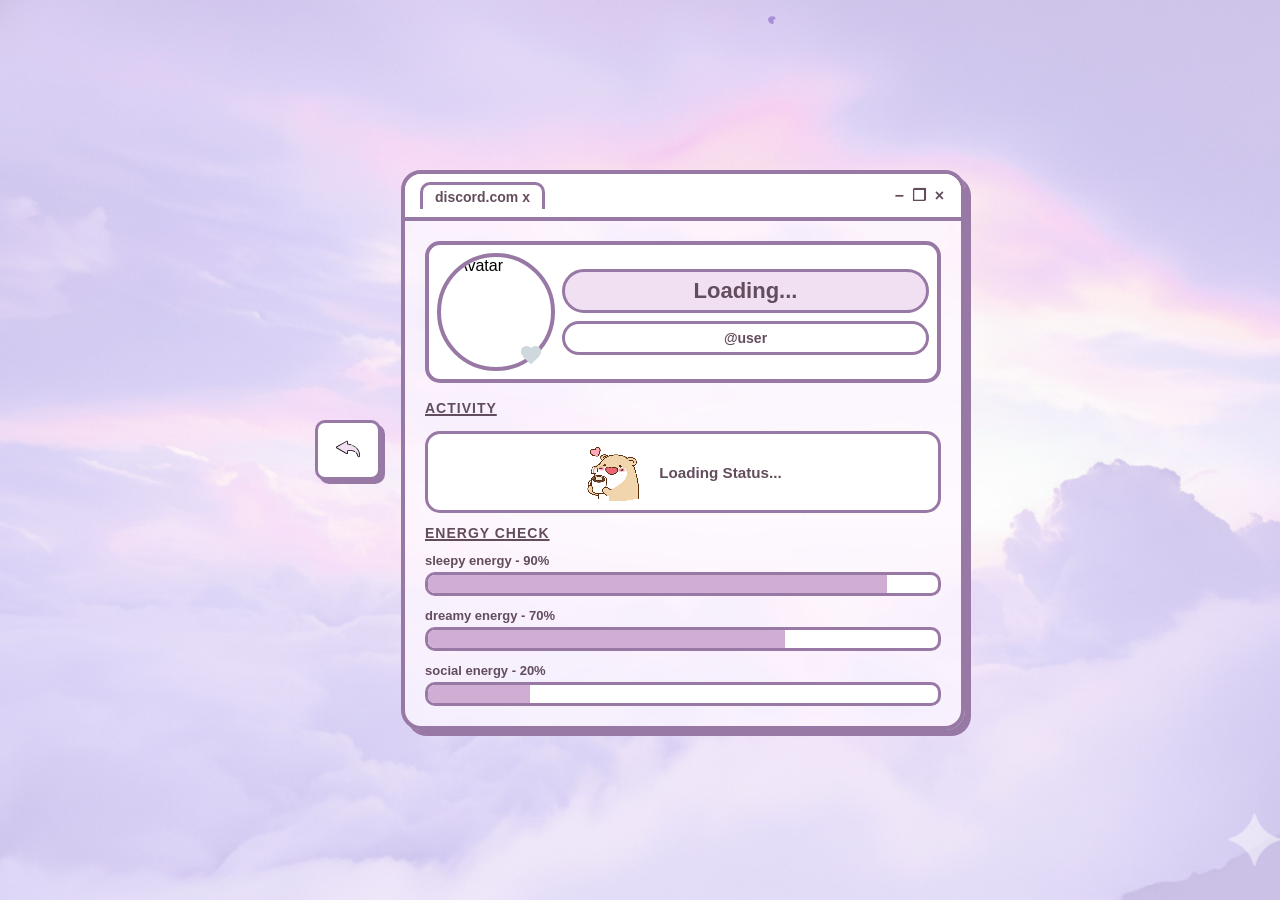
==== discord/index.html @ 6a0079d7 "Update portfolio file contents" ====
<!DOCTYPE html>
<html lang="en">
<head>
    <meta charset="UTF-8">
    <meta name="viewport" content="width=device-width, initial-scale=1.0">
    <link rel="icon" href="../favicon.ico" type="image/x-icon">
    <title>Ven's Discord Profile</title>
    <style>
        /* Aesthetic Palette */
        :root {
            --window-bg: rgba(254, 247, 255, 0.75);
            --border-dark: #9878a5;
            --white: #ffffff;
            --accent-green: #f0e0f2;
            --text-dark: #634d5d;
            --text-sub: #8e708a;
            --online: #aed581;
            --idle: #ffd54f;
            --dnd: #e57373;
            --offline: #cfd8dc;
            --spotify: #1db954;
        }

        /* Base Global Overrides */
        body {
            background-image: url(../image/bg.jpg);
            background-size: cover;
            background-position: center;
            background-attachment: fixed;
            display: flex;
            justify-content: center;
            align-items: center;
            min-height: 100vh;
            margin: 0;
            padding: 10px;
            box-sizing: border-box;
            overflow: hidden; 
            font-family: 'Poppins', 'Noto Sans JP', sans-serif;
            cursor: url("data:image/svg+xml;utf8,<svg xmlns='http://www.w3.org/2000/svg' viewBox='0 0 511.999 511.999' width='16' height='16'><path fill='%23FF728B' d='M196.786 357.748C83.906 553.262-87.718 256 138.042 256c-225.761 0-54.136-297.262 58.744-101.747-112.881-195.515 230.368-195.515 117.487 0C427.154-41.262 598.779 256 373.018 256c225.761 0 54.136 297.262-58.744 101.748 112.88 195.514-230.368 195.514-117.488 0z'/><circle fill='%23FFEB99' cx='255.711' cy='255.997' r='59.308'/></svg>") 6 6, auto !important;
        }

        #flower-canvas {
            position: fixed;
            top: 0; left: 0;
            width: 100%; height: 100%;
            pointer-events: none;
            z-index: -1;
        }

        /* Layout Architecture Containers */
        .main-container {
            display: flex;
            flex-direction: row;
            align-items: center;
            justify-content: center;
            gap: 20px;
            width: 100%;
            max-width: 650px;
        }

        .window {
            width: 100%;
            max-width: 900px;
            background-color: var(--window-bg);
            border: 4px solid var(--border-dark);
            border-radius: 20px;
            box-shadow: 6px 6px 0px var(--border-dark);
            overflow: hidden;
            position: relative;
            backdrop-filter: blur(5px);
            z-index: 10;
        }

        /* Top Title Bar Components */
        .title-bar {
            background-color: var(--white);
            border-bottom: 4px solid var(--border-dark);
            padding: 8px 15px;
            display: flex;
            justify-content: space-between;
            align-items: center;
        }

        .tab {
            background: var(--white);
            border: 3px solid var(--border-dark);
            border-bottom: none;
            padding: 4px 12px;
            border-radius: 10px 10px 0 0;
            font-size: 14px;
            font-weight: bold;
            color: var(--text-dark);
        }

        .window-controls {
            color: var(--text-dark);
            font-weight: bold;
            letter-spacing: 2px;
        }

        /* Document Body Content Panels */
        .content {
            padding: 20px 20px 5px 20px;
            display: flex;
            flex-direction: column;
            gap: 15px;
        }

        /* Profile Visual Presentation Card */
        .profile-header-card {
            background: var(--white);
            border: 4px solid var(--border-dark);
            border-radius: 15px;
            padding: 8px;
            display: grid;
            grid-template-columns: 110px 1fr;
            gap: 15px;
            align-items: center;
        }

        .photo-frame {
            position: relative;
            height: fit-content;
        }

        .avatar {
            width: 100%;
            aspect-ratio: 1 / 1;
            border-radius: 50%;
            border: 4px solid var(--border-dark);
            display: block;
            object-fit: cover;
        }

        .status-dot {
            position: absolute;
            bottom: 4px; right: 4px;
            width: 24px; height: 24px;
            background-color: var(--offline);
            clip-path: path('M12 21.35l-1.45-1.32C5.4 15.36 2 12.28 2 8.5 2 5.42 4.42 3 7.5 3c1.74 0 3.41.81 4.5 2.09C13.09 3.81 14.76 3 16.5 3 19.58 3 22 5.42 22 8.5c0 3.78-3.4 6.86-8.55 11.54L12 21.35z');
            animation: heartBeat 2s infinite ease-in-out;
            transition: background-color 0.4s ease;
        }

        @keyframes heartBeat { 
            0%, 100% { transform: scale(1); } 
            50% { transform: scale(1.15); } 
        }

        .info-container { 
            display: flex;
            flex-direction: column;
            gap: 8px;
            width: 100%;
        }

        .box {
            background: var(--accent-green);
            border: 3px solid var(--border-dark);
            border-radius: 30px;
            padding: 6px 8px;
            font-size: clamp(16px, 4vw, 22px);
            text-align: center;
            font-weight: bold;
            color: var(--text-dark);
        }

        /* Activity / Tracking Layouts */
        .status-container {
            background-color: var(--white);
            padding: 8px;
            border-radius: 15px;
            border: 3px solid var(--border-dark);
            display: block;
        }

        .activity-wrapper {
            display: flex;
            align-items: center;
            justify-content: center; /* Changed from flex-start to center */
            gap: 15px;
        }

        .activity-details {
            display: flex;
            flex-direction: column;
            gap: 2px;
            text-align: center; /* Changed from left to center */
        }

        .activity-gif {
            width: 60px;
            height: 60px;
            object-fit: contain;
            image-rendering: pixelated; 
            flex-shrink: 0;
        }

        .activity-title {
            font-size: 0.95rem;
            font-weight: 700;
            color: var(--text-dark);
        }

        /* Flexible Container for the SVG Icon and live text */
        .time-box {
            display: inline-flex;
            align-items: center;
            justify-content: center;
            gap: 5px;
        }

        .activity-time {
            font-size: 0.8rem;
            font-weight: 600;
            color: var(--text-sub);
            font-variant-numeric: tabular-nums;
        }

        /* Custom Scope for Clock SVG Colors */
        .time-icon-svg {
            width: 14px;
            height: 14px;
            fill: var(--text-sub);
            vertical-align: middle;
        }
        .cls-time-icon {
            fill: var(--border-dark);
        }

        /* Stat Slider Presentation Structure */
        .stats-container { 
            padding: 5px 20px 20px; 
            display: flex; 
            flex-direction: column; 
            gap: 12px; 
        }

        .section-title {
            font-size: 14px;
            font-weight: bold;
            text-transform: uppercase;
            color: var(--text-dark);
            margin: 2px 0 0 0;
            letter-spacing: 1px;
            text-decoration: underline var(--text-dark);
            text-decoration-thickness: 2px;
        }

        .stat-item label { 
            display: block; 
            font-size: 13px; 
            font-weight: bold; 
            color: var(--text-dark); 
            margin-bottom: 4px; 
        }

        .slider-bg { 
            height: 18px; 
            background: var(--white); 
            border: 3px solid var(--border-dark); 
            border-radius: 10px; 
            overflow: hidden; 
        }

        .slider-fill { 
            height: 100%; 
            background: #d0aed4;
            width: 0%; 
            transition: width 1s ease-in-out; 
        }

        /* Navigation Controls */
        .side-nav {
            display: flex;
            z-index: 100;
        }

        .home-btn {
            background: var(--white);
            border: 3px solid var(--border-dark);
            border-radius: 10px;
            padding: 14px 18px;
            text-decoration: none;
            color: var(--text-dark);
            font-weight: bold;
            display: flex;
            flex-direction: column;
            align-items: center;
            justify-content: center;
            gap: 6px;
            font-size: 11px;
            transition: all 0.2s;
            box-shadow: 4px 4px 0 var(--border-dark);
            cursor: url("data:image/svg+xml;utf8,<svg xmlns='http://www.w3.org/2000/svg' viewBox='0 0 511.999 511.999' width='16' height='16'><path fill='%23FF728B' d='M196.786 357.748C83.906 553.262-87.718 256 138.042 256c-225.761 0-54.136-297.262 58.744-101.747-112.881-195.515 230.368-195.515 117.487 0C427.154-41.262 598.779 256 373.018 256c225.761 0 54.136 297.262-58.744 101.748 112.88 195.514-230.368 195.514-117.488 0z'/><circle fill='%23FFEB99' cx='255.711' cy='255.997' r='59.308'/></svg>") 6 6, auto !important;
        }

        .home-btn:hover {
            transform: translate(-2px, -2px);
            box-shadow: 6px 6px 0 var(--border-dark);
        }

        .home-btn:active {
            transform: translate(2px, 2px);
            box-shadow: 1px 1px 0 var(--border-dark);
        }

        /* Screen Presentation Adaptations */
        @media (max-width: 620px) {
            body {
                overflow-y: auto;
            }
            .main-container {
                flex-direction: column-reverse; 
                gap: 25px;
            }
            .home-btn {
                flex-direction: row;
                padding: 10px 30px;
                font-size: 14px;
                gap: 10px;
            }
            .activity-wrapper {
                flex-direction: column;
                text-align: center;
                gap: 8px;
            }
            .activity-title {
                text-align: center;
            }
            .photo-frame { 
                margin: 0 auto; 
                width: 110px; 
            }
        }
    </style>
</head>
<body>
    <audio id="click-sound" src="../clicksound2.wav" preload="auto"></audio>
    <canvas id="flower-canvas"></canvas>

    <div class="main-container">
        <nav class="side-nav">
            <a href="/profile/" class="home-btn">
                <span class="nav-icon">
                    <svg height="24px" width="24px" version="1.1" id="Layer_1" xmlns="http://www.w3.org/2000/svg" viewBox="0 0 511.999 511.999" fill="#000000">
                        <path style="fill:#f0e0f2;" d="M14.447,212.002L228.013,90.347c8.469-5.087,19.25,1.013,19.25,10.893v50.951 c3.351,0.495,6.7,0.994,10.05,1.495c27.885,3.951,55.861,11.105,82.289,20.793c46.747,17.136,90.315,45.172,120.487,85.299 c31.396,41.756,46.374,95.194,43.213,147.203c-0.003,0.053-0.007,0.106-0.01,0.161c-0.598,9.44-8.635,16.679-18.087,16.336 c-0.199-0.007-0.397-0.014-0.594-0.022c-7.769-0.281-14.458-5.641-16.337-13.185c-0.034-0.138-0.066-0.265-0.096-0.378 c-5.323-20.423-14.037-40.077-25.977-57.497c-20.322-29.65-50.299-50.248-85.125-58.98c-35.159-8.816-71.152-6.507-106.507-0.387 c-2.156,0.373-3.307,0.572-3.307,0.572v50.951c0,9.88-10.781,15.98-19.25,10.892L14.447,233.787 C6.229,228.851,6.229,216.938,14.447,212.002z"></path> 
                        <path d="M234.553,365.589c-3.688,0-7.371-0.995-10.713-2.981L10.348,240.995c-0.056-0.031-0.112-0.064-0.166-0.097 C3.806,237.068,0,230.342,0,222.904c0-7.438,3.806-14.165,10.183-17.995c0.055-0.033,0.11-0.066,0.166-0.097L223.843,83.196 c6.553-3.892,14.416-3.977,21.056-0.219c6.671,3.775,10.654,10.606,10.654,18.271v43.804c0.995,0.149,1.993,0.297,2.988,0.445 c22.672,3.212,45.637,8.53,68.191,15.798c4.356,1.404,6.749,6.072,5.346,10.427c-1.404,4.356-6.073,6.746-10.427,5.346 c-21.659-6.979-43.696-12.084-65.496-15.172c-3.409-0.509-6.756-1.006-10.102-1.502c-4.063-0.602-7.072-4.089-7.072-8.196v-50.949 c0-2.327-1.569-3.467-2.244-3.848c-0.674-0.382-2.457-1.141-4.454,0.059c-0.054,0.032-0.109,0.065-0.165,0.096L18.654,219.152 c-1.877,1.166-2.082,3.008-2.082,3.752s0.205,2.586,2.082,3.752l213.463,121.596c0.056,0.031,0.112,0.064,0.166,0.097 c1.994,1.196,3.779,0.439,4.453,0.059c0.675-0.382,2.244-1.521,2.244-3.848v-50.951c0-4.032,2.903-7.479,6.877-8.165l3.301-0.571 c43.54-7.539,78.472-7.375,109.936,0.514c15.792,3.96,30.71,10.253,44.34,18.709c3.89,2.412,5.086,7.52,2.674,11.408 c-2.412,3.889-7.523,5.085-11.408,2.674c-12.173-7.55-25.508-13.174-39.636-16.717c-28.293-7.094-59.996-7.378-99.511-0.861v43.961 c0,7.665-3.983,14.496-10.655,18.271C241.644,364.669,238.096,365.589,234.553,365.589z"></path> 
                        <path d="M485.88,431.782c-0.323,0-0.645-0.006-0.971-0.018l-0.567-0.021c-11.453-0.415-21.354-8.418-24.104-19.464l-0.081-0.317 c-5.221-20.028-13.562-38.501-24.789-54.877c-4.765-6.952-10.177-13.483-16.089-19.408c-3.233-3.24-3.226-8.487,0.014-11.717 c3.24-3.234,8.487-3.226,11.717,0.014c6.626,6.643,12.692,13.959,18.026,21.745c12.311,17.96,21.449,38.177,27.162,60.091 l0.116,0.458c0.978,3.926,4.512,6.767,8.597,6.915l0.61,0.023c0.11,0.003,0.219,0.006,0.328,0.006c4.783,0,8.871-3.786,9.175-8.585 l0.009-0.144c3.089-50.823-12.062-102.479-41.565-141.718c-23.598-31.382-57.986-57.517-99.446-75.579 c-4.196-1.827-6.115-6.71-4.288-10.905s6.711-6.115,10.905-4.288c44.079,19.203,80.759,47.148,106.073,80.812 c31.833,42.338,48.184,97.989,44.861,152.686l-0.009,0.145C510.699,421.367,499.504,431.782,485.88,431.782z"></path> 
                    </svg>
                </span>
            </a>
        </nav>

        <div class="window">
            <div class="title-bar">
                <div class="tab">discord.com x</div>
                <div class="window-controls">− ❐ ×</div>
            </div>

            <div class="content">
                <div class="profile-header-card">
                    <div class="photo-frame">
                        <img id="avatar" src="https://via.placeholder.com/100" class="avatar" alt="Avatar">
                        <div id="status" class="status-dot"></div>
                    </div>

                    <div class="info-container">
                        <div id="display-name" class="box">Loading...</div>
                        <div id="username" class="box" style="background: var(--white); font-size: 14px;">@user</div>
                    </div>
                </div>

                <h3 class="section-title">Activity</h3>
                <div id="status-container" class="status-container">
                    <div class="activity-wrapper">
                        <img src="../image/cup.gif" class="activity-gif" alt="Coffee Cup">
                        <div class="activity-details">
                            <div id="activity-title" class="activity-title">Loading Status...</div>
                            
                            <div id="time-box" class="time-box" style="display: none;">
                                <svg viewBox="0 0 32 32" xmlns="http://www.w3.org/2000/svg" class="time-icon-svg">
                                    <g id="SVGRepo_iconCarrier"> 
                                        <g id="Time"> 
                                            <path class="cls-time-icon" d="M20.73,6.45a10.46,10.46,0,0,0-3.42-1A11.38,11.38,0,0,0,16,5.33a10.66,10.66,0,0,0-7.71,18,10.54,10.54,0,0,0,5.76,3.13,12.6,12.6,0,0,1-2.05.18c-.31,0-.61,0-.91,0s-.54,0-.81-.08A12,12,0,0,1,17.72,4.12a11.55,11.55,0,0,1,1.85,1.25A8.53,8.53,0,0,1,20.73,6.45Z"></path> 
                                            <path class="cls-time-icon" d="M19.89,19.71a.7.7,0,0,1-.56.29.72.72,0,0,1-.37-.11L16.15,18a3.34,3.34,0,0,1-1.48-2.77V8.67a.67.67,0,1,1,1.33,0v6.57a2,2,0,0,0,.89,1.67l2.82,1.86A.7.7,0,0,1,19.89,19.71Z"></path> 
                                            <path class="cls-time-icon" d="M19.89,19.71a.7.7,0,0,1-.56.29.72.72,0,0,1-.37-.11L16.15,18a3.34,3.34,0,0,1-1.48-2.77V8.67a.67.67,0,1,1,1.33,0v6.57a2,2,0,0,0,.89,1.67l2.82,1.86A.7.7,0,0,1,19.89,19.71Z"></path> 
                                            <path class="cls-time-icon" d="M28,16A12,12,0,0,1,16,28a11.8,11.8,0,0,1-4-.69,10.77,10.77,0,0,1-.91-.68,11.87,11.87,0,0,1-2.8-3.27,10.54,10.54,0,0,0,5.76,3.13h0a12,12,0,0,0,6.68-20h0a10.46,10.46,0,0,0-3.42-1,12.26,12.26,0,0,1,1.36-.08c.3,0,.61,0,.9,0A11.28,11.28,0,0,1,22.65,6,12,12,0,0,1,28,16Z"></path> 
                                            <path d="M22.65,6a11.83,11.83,0,0,0-4.93-1.91,12,12,0,0,0-7.44,22.43,11.51,11.51,0,0,0,1.72.76A11.8,11.8,0,0,0,16,28,12,12,0,0,0,22.65,6ZM16,26.67a11,11,0,0,1-1.93-.18h0a10.54,10.54,0,0,1-5.76-3.13A10.66,10.66,0,0,1,16,5.33a11.38,11.38,0,0,1,1.31.08,10.46,10.46,0,0,1,3.42,1h0A10.67,10.67,0,0,1,16,26.67Z"></path> 
                                            <path d="M19.89,19.71a.7.7,0,0,1-.56.29.72.72,0,0,1-.37-.11L16.15,18a3.34,3.34,0,0,1-1.48-2.77V8.67a.67.67,0,1,1,1.33,0v6.57a2,2,0,0,0,.89,1.67l2.82,1.86A.7.7,0,0,1,19.89,19.71Z"></path> 
                                        </g> 
                                    </g>
                                </svg>
                                <span id="activity-time" class="activity-time">00:00 elapsed</span>
                            </div>

                        </div>
                    </div>
                </div>
            </div>

            <div class="stats-container">
                <h3 class="section-title">energy check</h3>
                <div class="stat-item">
                    <label>sleepy energy - 90%</label>
                    <div class="slider-bg"><div class="slider-fill" style="width: 90%;"></div></div>
                </div>
                <div class="stat-item">
                    <label>dreamy energy - 70%</label>
                    <div class="slider-bg"><div class="slider-fill" style="width: 70%;"></div></div>
                </div>
                <div class="stat-item">
                    <label>social energy - 20%</label>
                    <div class="slider-bg"><div class="slider-fill" style="width: 20%;"></div></div>
                </div>
            </div>
        </div>
    </div>

    <script>
        const DISCORD_ID = '748262928955998360'; 
        const canvas = document.getElementById('flower-canvas');
        const ctx = canvas.getContext('2d');
        let petals = [];

        function resize() {
            canvas.width = window.innerWidth;
            canvas.height = window.innerHeight;
        }
        window.addEventListener('resize', resize);
        resize();

        class Petal {
            constructor() { this.reset(); }
            reset() {
                this.x = Math.random() * canvas.width;
                this.y = Math.random() * -canvas.height;
                this.size = Math.random() * 5 + 3;
                this.speed = Math.random() * 0.8 + 0.4;
                this.angle = Math.random() * 360;
                this.spin = Math.random() * 2 - 1;
                this.curve = Math.random() * 1.5; 
                const colors = ['#e0c3fc', '#dab6fc', '#cc99ff', '#b388ff', '#9575cd'];
                this.color = colors[Math.floor(Math.random() * colors.length)];
                this.style = Math.floor(Math.random() * 3);
            }
            draw() {
                ctx.save();
                ctx.translate(this.x, this.y);
                ctx.rotate(this.angle * Math.PI / 180);
                ctx.fillStyle = this.color;
                ctx.globalAlpha = 0.7; 
                ctx.beginPath();
                if (this.style === 0) { 
                    ctx.ellipse(0, 0, this.size, this.size / 1.8, 0, 0, Math.PI * 2); 
                } else if (this.style === 1) {
                    ctx.moveTo(0, 0);
                    ctx.bezierCurveTo(-this.size, -this.size, -this.size, this.size, 0, this.size);
                    ctx.bezierCurveTo(this.size, this.size, this.size, -this.size, 0, 0);
                } else {
                    ctx.moveTo(0, 0);
                    ctx.quadraticCurveTo(this.size / 2, this.size, 0, this.size * 2);
                    ctx.quadraticCurveTo(-this.size / 2, this.size, 0, 0);
                }
                ctx.fill();
                ctx.restore();
            }
            update() {
                this.y += this.speed;
                this.x += Math.sin(this.y / 80) * this.curve; 
                this.angle += this.spin;
                if (this.y > canvas.height + 10) this.reset();
            }
        }

        for (let i = 0; i < 60; i++) petals.push(new Petal());

        function animatePetals() {
            ctx.clearRect(0, 0, canvas.width, canvas.height);
            petals.forEach(p => { p.update(); p.draw(); });
            requestAnimationFrame(animatePetals);
        }
        animatePetals();

        let activityTimestamp = null;
        let timeTickerInterval = null;

        function formatDuration(ms) {
            if (ms < 0) ms = 0;
            const totalSeconds = Math.floor(ms / 1000);
            const minutes = Math.floor(totalSeconds / 60);
            const seconds = totalSeconds % 60;
            
            const hours = Math.floor(minutes / 60);
            if (hours > 0) {
                const remainingMinutes = minutes % 60;
                return `${hours}:${remainingMinutes.toString().padStart(2, '0')}:${seconds.toString().padStart(2, '0')}`;
            }
            return `${minutes.toString().padStart(2, '0')}:${seconds.toString().padStart(2, '0')}`;
        }

        function startTimer(startTimeMs) {
            clearInterval(timeTickerInterval);
            activityTimestamp = startTimeMs;
            const timeBox = document.getElementById("time-box");
            const timeElement = document.getElementById("activity-time");
            
            if (!activityTimestamp) {
                timeBox.style.display = "none";
                return;
            }

            timeBox.style.display = "inline-flex";
            
            const updateTimerText = () => {
                const now = Date.now();
                const elapsed = now - activityTimestamp;
                timeElement.innerText = `${formatDuration(elapsed)} elapsed`;
            };

            updateTimerText();
            timeTickerInterval = setInterval(updateTimerText, 1000);
        }

        // Real-time Activity Stream Architecture (WebSocket Implementation)
        const socket = new WebSocket("wss://api.lanyard.rest/socket");
        const OPCODES = { INFO: 0, HELLO: 1, INITIALIZE: 2, HEARTBEAT: 3 };
        let heartbeatInterval;

        socket.addEventListener("message", (event) => {
            const rawData = JSON.parse(event.data);
            const { op, d } = rawData;

            if (op === OPCODES.HELLO) {
                heartbeatInterval = setInterval(() => {
                    socket.send(JSON.stringify({ op: OPCODES.HEARTBEAT }));
                }, d.heartbeat_interval);

                socket.send(JSON.stringify({
                    op: OPCODES.INITIALIZE,
                    d: { subscribe_to_id: DISCORD_ID }
                }));
            }

            if (op === OPCODES.INFO) {
                updateAllPresenceData(d);
            }
        });

        function updateAllPresenceData(data) {
            // 1. Update Core Profile Details
            if(data.discord_user) {
                document.getElementById('display-name').textContent = data.discord_user.display_name;
                document.getElementById('username').textContent = `@ ${data.discord_user.username}`;
                
                const avatarHash = data.discord_user.avatar;
                const extension = avatarHash.startsWith('a_') ? 'gif' : 'webp';
                document.getElementById('avatar').src = `https://cdn.discordapp.com/avatars/${DISCORD_ID}/${avatarHash}.${extension}?size=160`;
            }

            // 2. Update Status Dot Colour Indicator
            const statusDot = document.getElementById('status');
            const colors = { online: 'var(--online)', idle: 'var(--idle)', dnd: 'var(--dnd)', offline: 'var(--offline)' };
            statusDot.style.backgroundColor = colors[data.discord_status] || colors.offline;

            // 3. Update Activity Panel Contexts & Track Start Timestamps
            const actTitle = document.getElementById("activity-title");

            if (data.listening_to_spotify && data.spotify) {
                actTitle.innerText = "Listening to Spotify.";
                actTitle.style.color = "var(--text-dark)";
                startTimer(data.spotify.start);
            } else if (data.activities && data.activities.length > 0) {
                // Look specifically for games (type 0)
                const gameActivity = data.activities.find(act => act.type === 0);

                if (gameActivity) {
                    actTitle.innerText = `Playing ${gameActivity.name}.`;
                    actTitle.style.color = "var(--text-dark)";
                    startTimer(gameActivity.timestamps ? gameActivity.timestamps.start : null);
                } else {
                    // Ignores Custom Status (type 4) text and defaults to "just Chilling."
                    actTitle.innerText = "just Chilling.";
                    actTitle.style.color = "var(--text-sub)";
                    clearInterval(timeTickerInterval);
                    document.getElementById("time-box").style.display = "none";
                }
            } else {
                actTitle.innerText = "just Chilling.";
                actTitle.style.color = "var(--text-sub)";
                clearInterval(timeTickerInterval);
                document.getElementById("time-box").style.display = "none";
            }
        }

        socket.addEventListener("close", () => {
            clearInterval(heartbeatInterval);
            clearInterval(timeTickerInterval);
        });

        // Mouse Move Particles
        if (window.matchMedia("(pointer: fine)").matches) {
            document.addEventListener('mousemove', function(e) {
                const heart = document.createElement('div');
                heart.innerHTML = `<svg width="20" height="20" viewBox="0 0 512 512"><path fill="#FF728B" d="M196.8 357.7C83.9 553.3-87.7 256 138 256c-225.8 0-54.1-297.3 58.7-101.7-112.9-195.5 230.4-195.5 117.5 0C427.2-41.3 598.8 256 373 256c225.8 0 54.1 297.3-58.7 101.7 112.9 195.5-230.4 195.5-117.5 0z"/><circle fill="#FFEB99" cx="255.7" cy="256" r="59.3"/></svg>`;
                heart.style.position = 'fixed';
                heart.style.left = (e.clientX - 10) + 'px';
                heart.style.top = (e.clientY - 10) + 'px';
                heart.style.pointerEvents = 'none';
                heart.style.zIndex = '10000';
                heart.style.transition = 'transform 0.8s, opacity 0.8s';
                document.body.appendChild(heart);
                setTimeout(() => {
                    heart.style.transform = `translateY(-40px) scale(0.2)`;
                    heart.style.opacity = '0';
                }, 50);
                setTimeout(() => heart.remove(), 800);
            });
        }

        // Global Audio Framework
        const clickSound = document.getElementById('click-sound');
        const allLinks = document.querySelectorAll('a');

        allLinks.forEach(link => {
            link.addEventListener('click', function(e) {
                if (this.href && !this.href.includes('#')) {
                    e.preventDefault();
                    const targetUrl = this.href;

                    clickSound.currentTime = 0;
                    clickSound.play().catch(o => {});

                    setTimeout(() => {
                        window.location.href = targetUrl;
                    }, 150); 
                } else {
                    clickSound.currentTime = 0;
                    clickSound.play().catch(o => {});
                }
            });
        });

        window.addEventListener('click', (e) => {
            if (!e.target.closest('a')) {
                clickSound.currentTime = 0;
                clickSound.play().catch(o => {});
            }
        });


    </script>
</body>
</html>
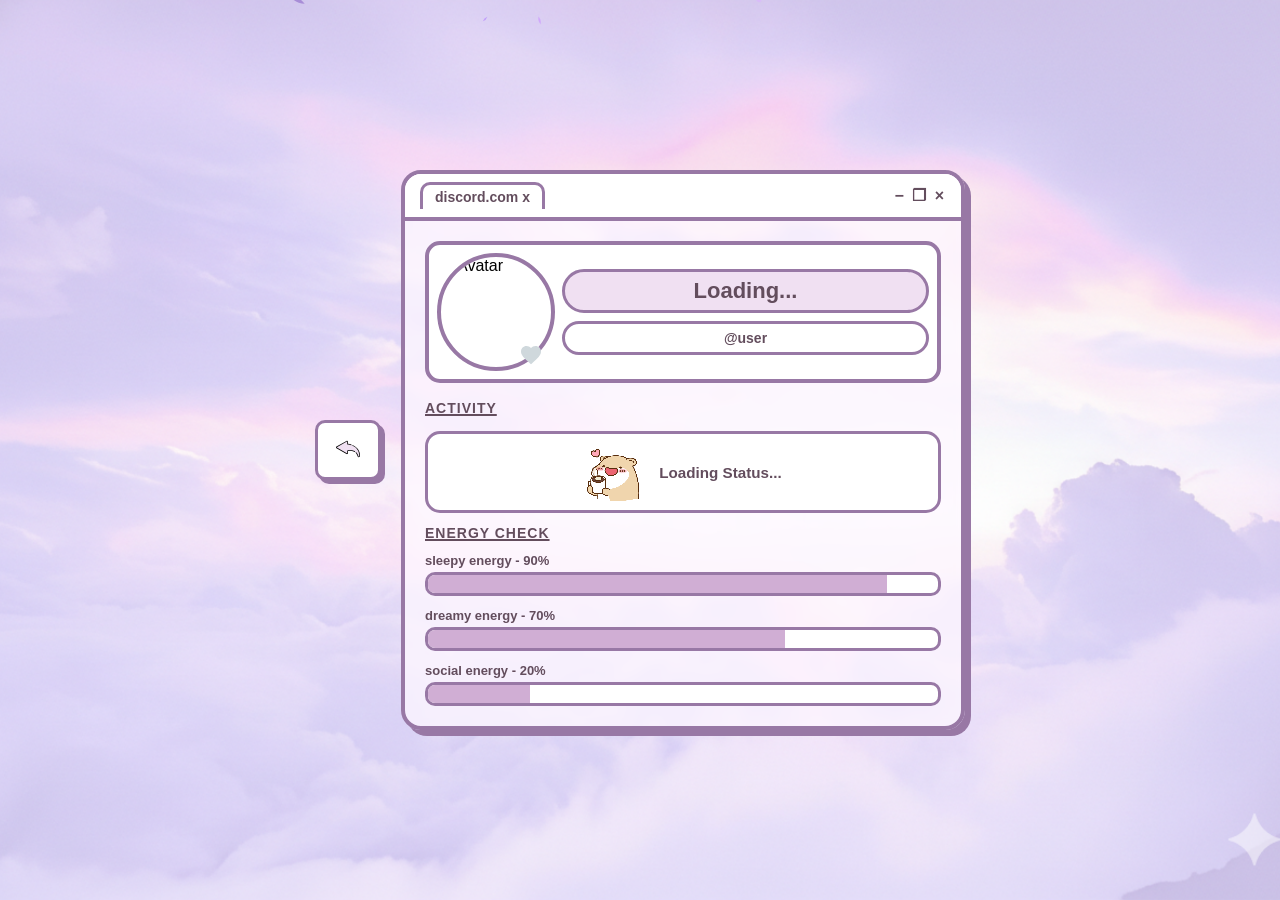
==== commit 8711a5b3: "Update portfolio file contents" ====
--- a/discord/index.html
+++ b/discord/index.html
@@ -648,7 +648,10 @@
             }
         });
 
-
+if (window.location.pathname.endsWith('.html')) {
+        const cleanPath = window.location.pathname.replace('.html', '');
+        window.history.replaceState(null, '', cleanPath);
+    }
     </script>
 </body>
 </html>
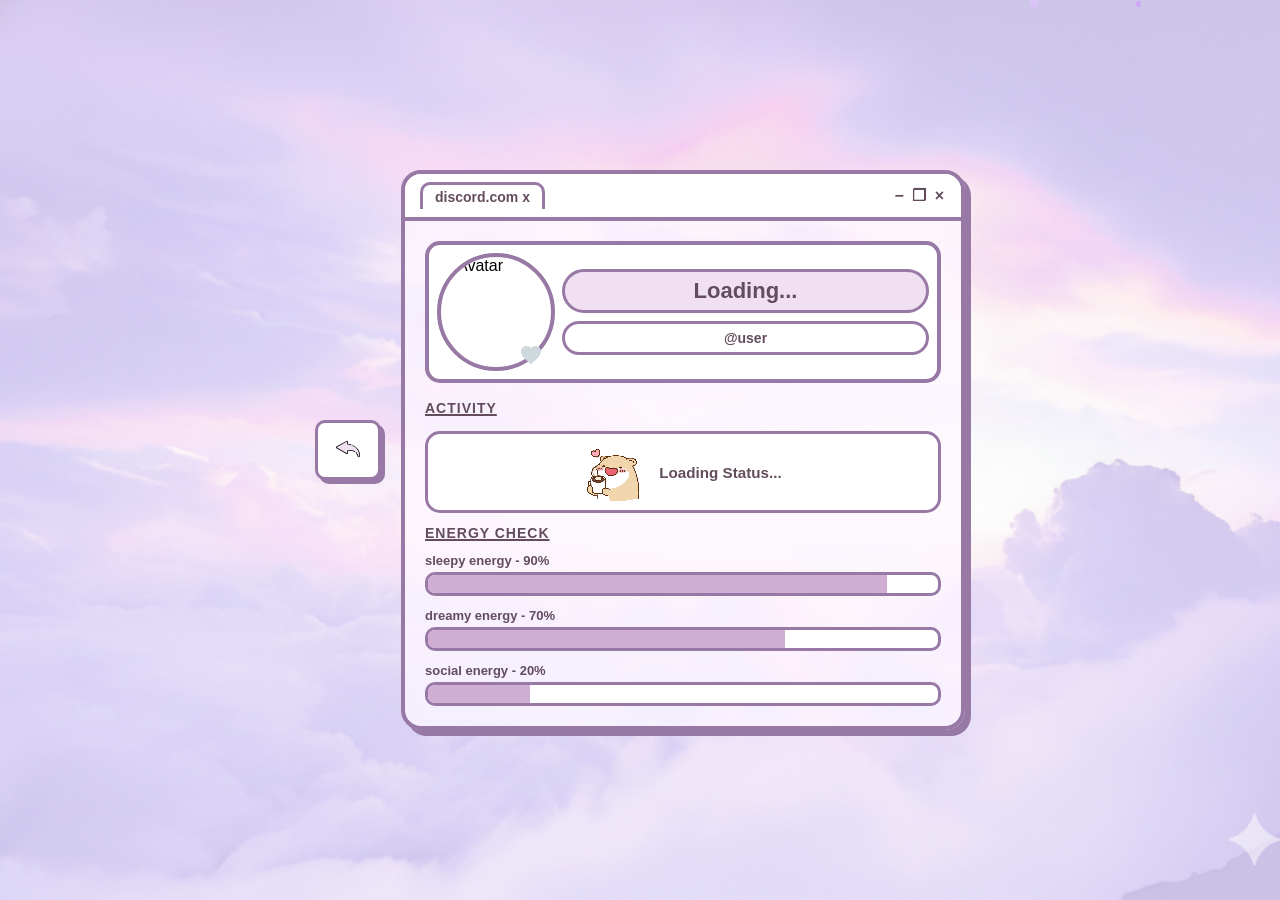
==== commit 3bd5b876: "Update portfolio file contents" ====
--- a/discord/index.html
+++ b/discord/index.html
@@ -4,6 +4,13 @@
     <meta charset="UTF-8">
     <meta name="viewport" content="width=device-width, initial-scale=1.0">
     <link rel="icon" href="../favicon.ico" type="image/x-icon">
+
+    <script>
+        if (window.location.pathname.endsWith('.html')) {
+        const cleanPath = window.location.pathname.replace('.html', '');
+        window.history.replaceState(null, '', cleanPath);
+    }
+    </script>
     <title>Ven's Discord Profile</title>
     <style>
         /* Aesthetic Palette */
@@ -647,11 +654,6 @@
                 clickSound.play().catch(o => {});
             }
         });
-
-if (window.location.pathname.endsWith('.html')) {
-        const cleanPath = window.location.pathname.replace('.html', '');
-        window.history.replaceState(null, '', cleanPath);
-    }
     </script>
 </body>
 </html>
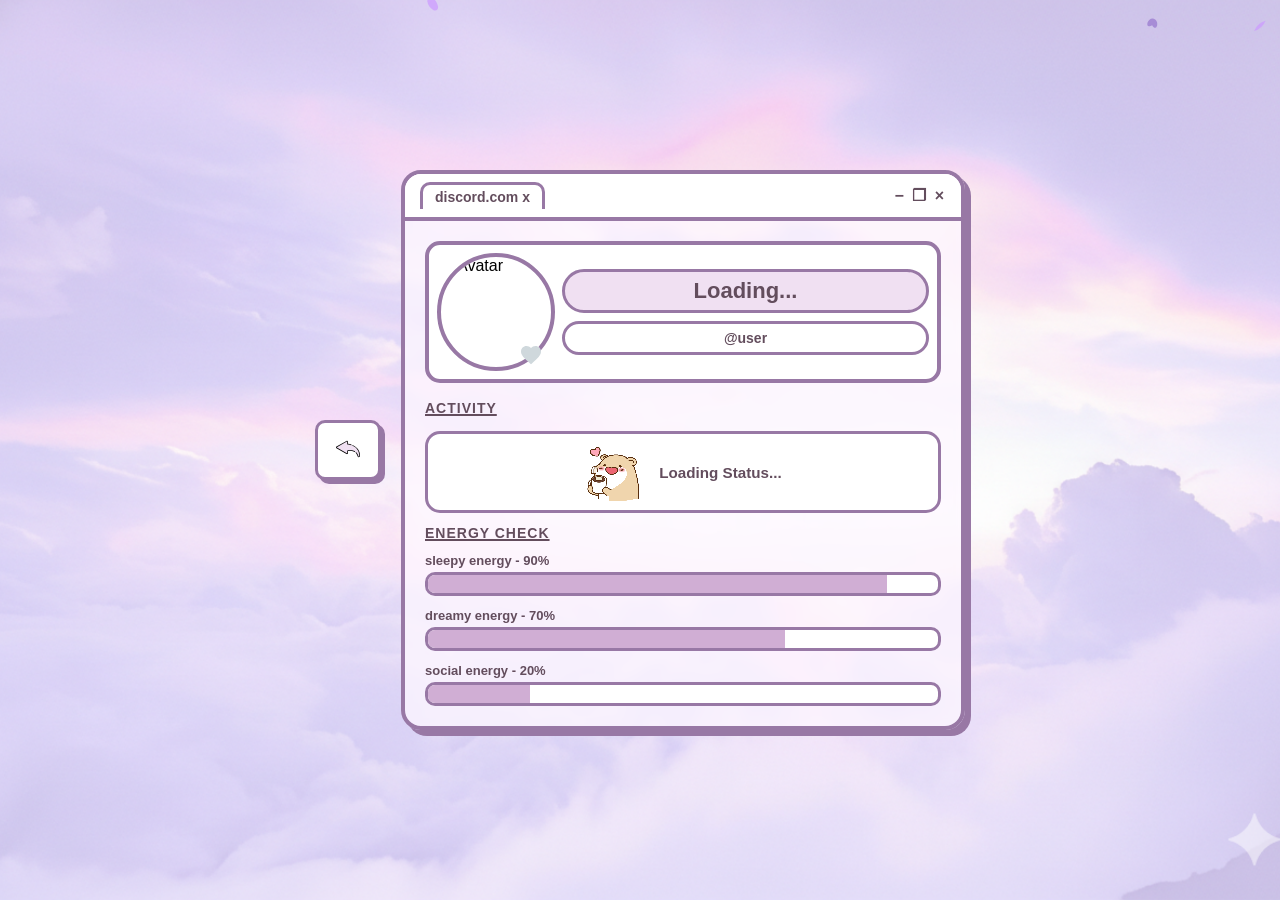
==== commit 2a84c3ba: "Update portfolio file contents" ====
--- a/discord/index.html
+++ b/discord/index.html
@@ -572,32 +572,39 @@
 
             // 3. Update Activity Panel Contexts & Track Start Timestamps
             const actTitle = document.getElementById("activity-title");
-
-            if (data.listening_to_spotify && data.spotify) {
+            const timeBox = document.getElementById("time-box");
+
+            // 1. Check for Game Activity first (type 0)
+            const gameActivity = data.activities && data.activities.find(act => act.type === 0);
+
+            if (gameActivity) {
+                // Priority 1: User is playing a game
+                actTitle.innerText = `Playing ${gameActivity.name}.`;
+                actTitle.style.color = "var(--text-dark)";
+                
+                // Show time box and start timer ONLY for the game
+                if (timeBox) timeBox.style.display = "block"; 
+                startTimer(gameActivity.timestamps ? gameActivity.timestamps.start : null);
+
+            } else if (data.listening_to_spotify && data.spotify) {
+                // Priority 2: Not gaming, but listening to Spotify
                 actTitle.innerText = "Listening to Spotify.";
                 actTitle.style.color = "var(--text-dark)";
-                startTimer(data.spotify.start);
-            } else if (data.activities && data.activities.length > 0) {
-                // Look specifically for games (type 0)
-                const gameActivity = data.activities.find(act => act.type === 0);
-
-                if (gameActivity) {
-                    actTitle.innerText = `Playing ${gameActivity.name}.`;
-                    actTitle.style.color = "var(--text-dark)";
-                    startTimer(gameActivity.timestamps ? gameActivity.timestamps.start : null);
-                } else {
-                    // Ignores Custom Status (type 4) text and defaults to "just Chilling."
-                    actTitle.innerText = "just Chilling.";
-                    actTitle.style.color = "var(--text-sub)";
-                    clearInterval(timeTickerInterval);
-                    document.getElementById("time-box").style.display = "none";
-                }
+                
+                // Hide the elapsed timer box for Spotify as requested
+                clearInterval(timeTickerInterval);
+                if (timeBox) timeBox.style.display = "none";
+
             } else {
+                // Priority 3: Doing absolutely nothing (Just Chilling)
                 actTitle.innerText = "just Chilling.";
                 actTitle.style.color = "var(--text-sub)";
+                
+                // Clear timer and hide the time box
                 clearInterval(timeTickerInterval);
-                document.getElementById("time-box").style.display = "none";
-            }
+                if (timeBox) timeBox.style.display = "none";
+            }
+            
         }
 
         socket.addEventListener("close", () => {
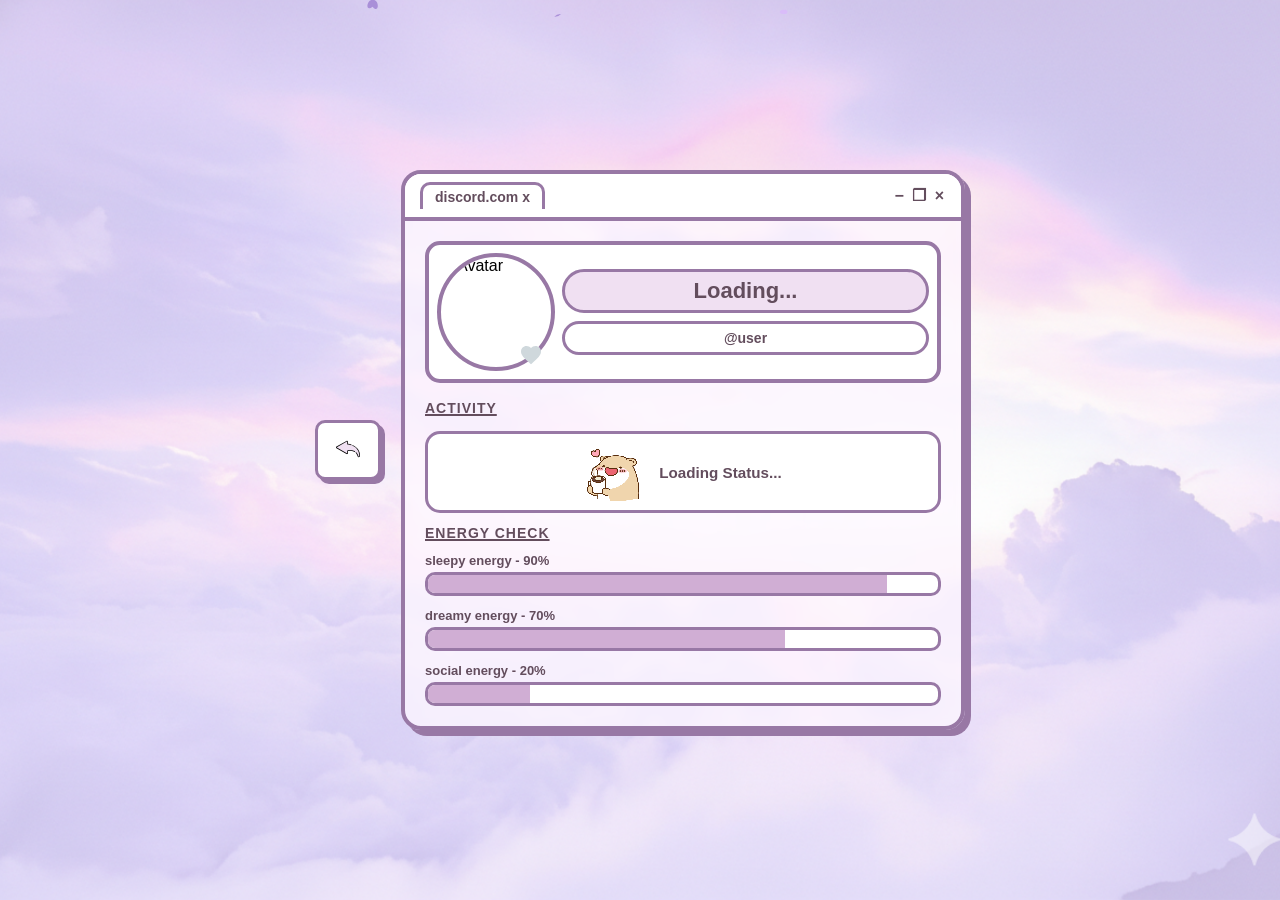
==== commit 721ebd5c: "Update portfolio file contents" ====
--- a/discord/index.html
+++ b/discord/index.html
@@ -425,7 +425,8 @@
     </div>
 
     <script>
-        const DISCORD_ID = '748262928955998360'; 
+        const ENCODED_ID = 'NzQ4MjYyOTI4OTU1OTk4MzYw';
+        const DISCORD_ID = atob(ENCODED_ID);
         const canvas = document.getElementById('flower-canvas');
         const ctx = canvas.getContext('2d');
         let petals = [];
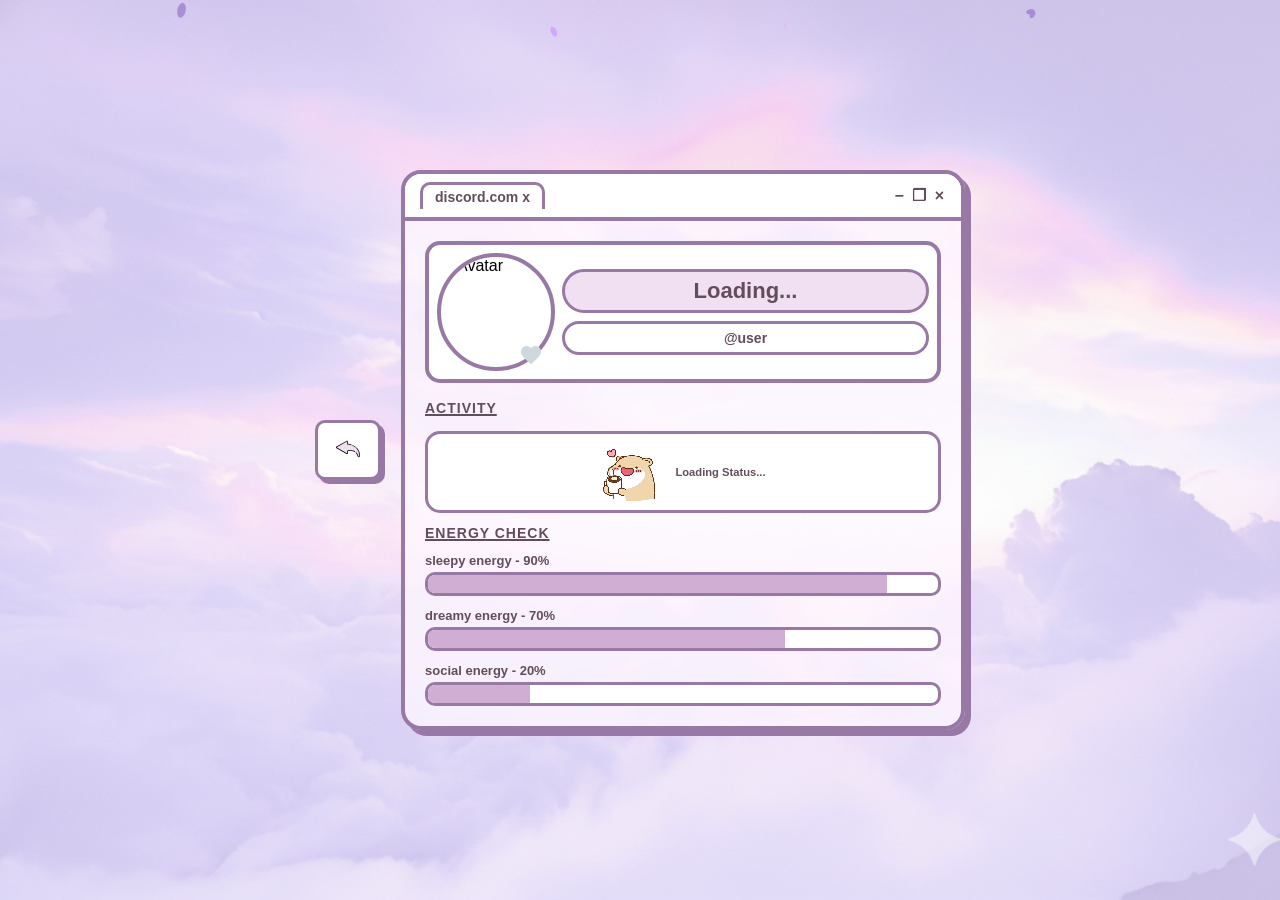
==== commit 49f4be07: "Update portfolio file contents" ====
--- a/discord/index.html
+++ b/discord/index.html
@@ -204,7 +204,7 @@
         }
 
         .activity-title {
-            font-size: 0.95rem;
+            font-size: 0.7rem;
             font-weight: 700;
             color: var(--text-dark);
         }
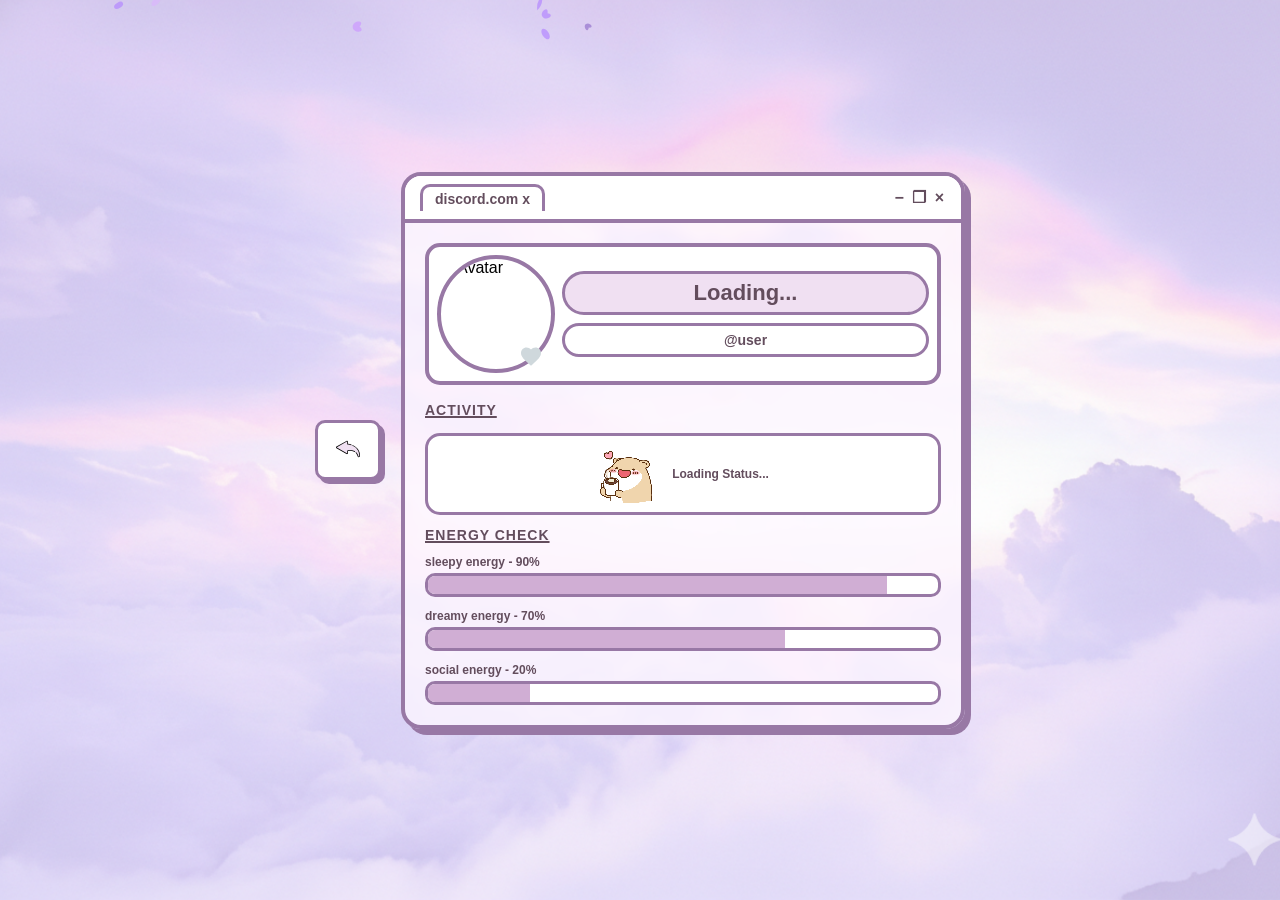
==== commit 8c6bbe30: "Update portfolio file contents" ====
--- a/discord/index.html
+++ b/discord/index.html
@@ -204,7 +204,7 @@
         }
 
         .activity-title {
-            font-size: 0.7rem;
+            font-size: 0.75rem;
             font-weight: 700;
             color: var(--text-dark);
         }
@@ -218,7 +218,7 @@
         }
 
         .activity-time {
-            font-size: 0.8rem;
+            font-size: 0.6rem;
             font-weight: 600;
             color: var(--text-sub);
             font-variant-numeric: tabular-nums;
@@ -256,7 +256,7 @@
 
         .stat-item label { 
             display: block; 
-            font-size: 13px; 
+            font-size: 12px; 
             font-weight: bold; 
             color: var(--text-dark); 
             margin-bottom: 4px; 
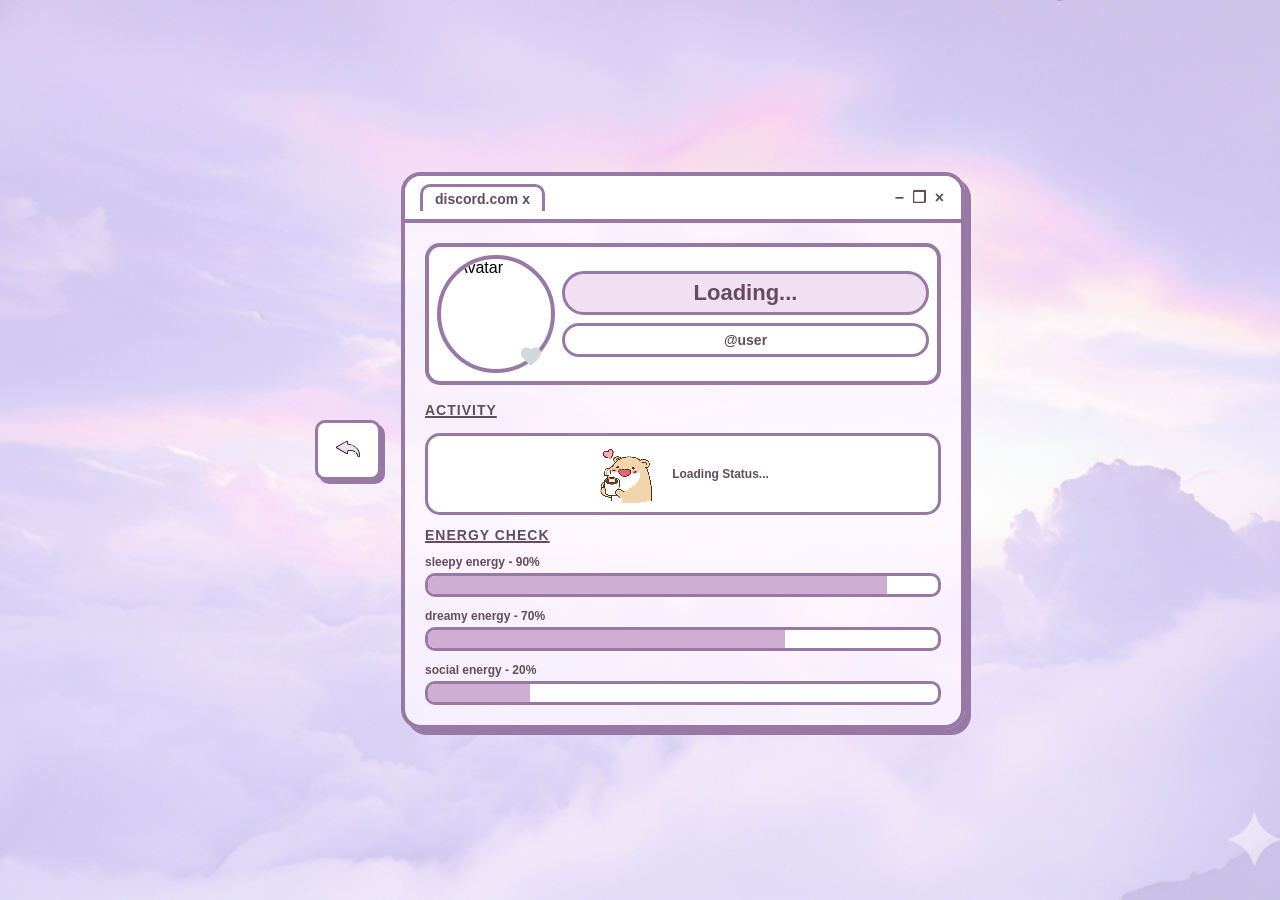
==== commit 3d629bda: "Update portfolio file contents" ====
--- a/discord/index.html
+++ b/discord/index.html
@@ -11,7 +11,7 @@
         window.history.replaceState(null, '', cleanPath);
     }
     </script>
-    <title>Ven's Discord Profile</title>
+    <title>Ven-Discord</title>
     <style>
         /* Aesthetic Palette */
         :root {
@@ -559,7 +559,7 @@
             // 1. Update Core Profile Details
             if(data.discord_user) {
                 document.getElementById('display-name').textContent = data.discord_user.display_name;
-                document.getElementById('username').textContent = `@ ${data.discord_user.username}`;
+                document.getElementById('username').textContent = `@${data.discord_user.username}`;
                 
                 const avatarHash = data.discord_user.avatar;
                 const extension = avatarHash.startsWith('a_') ? 'gif' : 'webp';
